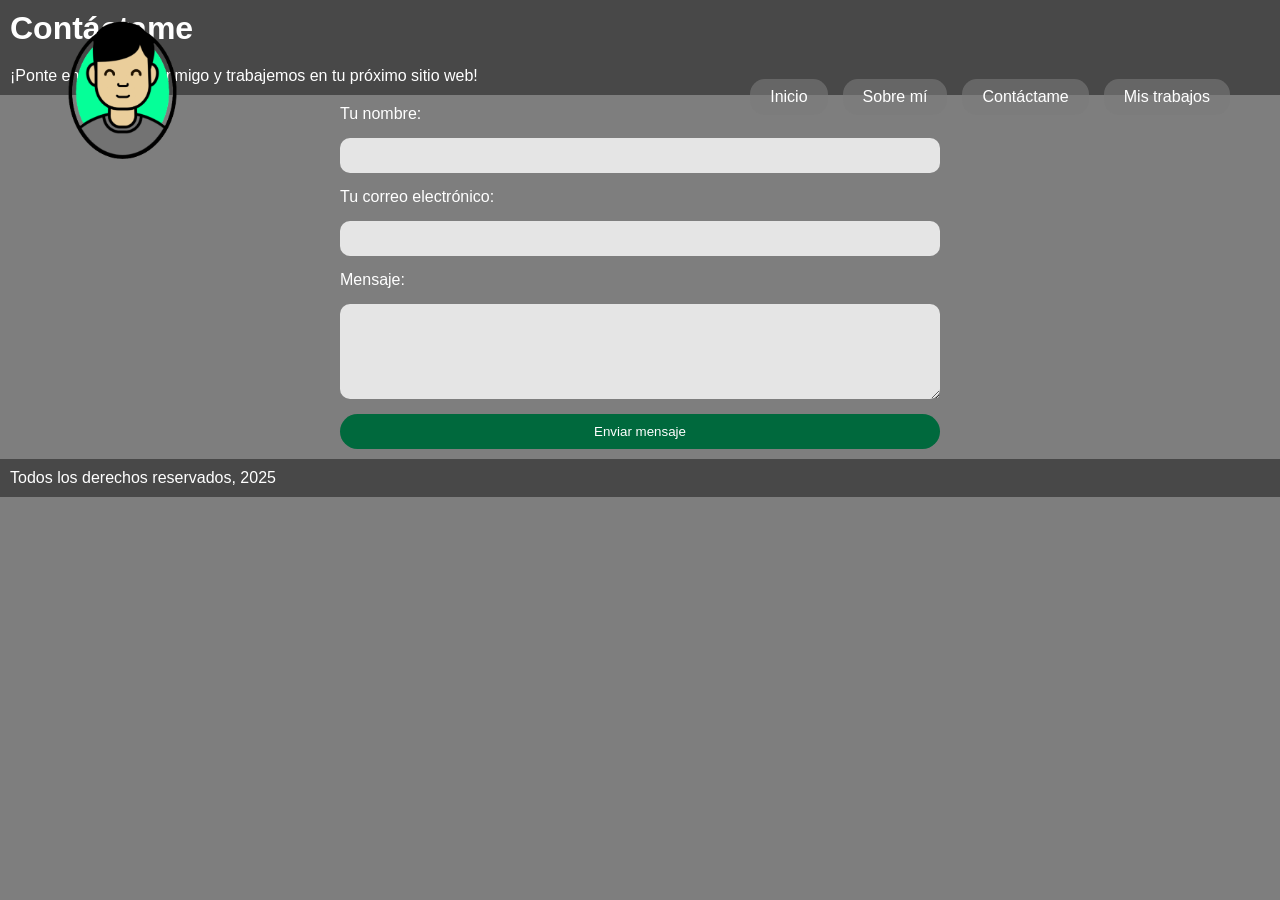
==== contacto.html @ cf9016a1 "Añadir nuevo contenido para la Landing Page" ====
<!DOCTYPE html>
<html lang="es">
<head>
    <meta charset="UTF-8">
    <title>Proyecto HTML y CSS</title>
    <link rel="stylesheet" href="style.css">
</head>
<body>
    <div class="cabeceraMain">
        <div class="logo">
            <img src="IMAGENES/logo_def.png" alt="Logo">
        </div>
        <div class="menu">
            <a href="index.html">Inicio</a>
            <a href="sobre-mi.html">Sobre mí</a>
            <a href="contacto.html">Contáctame</a>
            <a href="trabajos.html">Mis trabajos</a>
        </div>
    </div>

    <div class="contenido">
        <h1>Contáctame</h1>
        <p>¡Ponte en contacto conmigo y trabajemos en tu próximo sitio web!</p>
        <form class="formulario">
            <label for="nombre">Tu nombre:</label>
            <input type="text" id="nombre" name="nombre" required>

            <label for="email">Tu correo electrónico:</label>
            <input type="email" id="email" name="email" required>

            <label for="mensaje">Mensaje:</label>
            <textarea id="mensaje" name="mensaje" rows="5" required></textarea>

            <button type="submit">Enviar mensaje</button>
        </form>
    </div>

    <div class="footer">
        <p>Todos los derechos reservados, 2025</p>
    </div>
</body>
</html>
---- style.css ----
* {
    margin: 0;
    padding: 0;
    box-sizing: border-box;
    font-family: nunito system-ui, -apple-system, BlinkMacSystemFont, 'Segoe UI', Roboto, Oxygen, Ubuntu, Cantarell, 'Open Sans', 'Helvetica Neue', sans-serif;
    color: white;
}

html {
    scroll-behavior: smooth;
}

body {
    display: grid;
    grid-template-areas: 
    "cabeceraMain" 
    "mainUno" 
    "herramientasMain" 
    "galeriaMain"
    "testimoniosMain"
    "contactoMain" 
    "footerMain";
    width: 100%;
    background-color: #7e7e7e;
}

a {
    text-decoration: none;
}

h1 {
    background-color: rgba(54, 54, 54, 0.75);
    padding: 10px;
}

h2 {
    background-color: rgba(54, 54, 54, 0.75);
    padding: 10px;
}

p {
    background-color: rgba(54, 54, 54, 0.75);
    padding: 10px;
}

.cabeceraMain {
    grid-area: cabeceraMain;
    display: flex;
    align-items: center;
    justify-content: space-between;
    position: fixed;
    width: 100%;
    padding: 20px 50px;
    background-image: url(background.jpg);
    background-size: cover;
    z-index: 1000;
}

.logo img {
    width: 150px;
    margin-right: 20px;
}

.menu {
    display: flex;
    gap: 15px;
}

.menu a {
    background-color: #7c7c7c99;
    border-radius: 15px;
    padding: 10px 20px;
    font-size: 1rem;
    line-height: 1;
    display: flex;
    align-items: center;
    justify-content: center;
    text-align: center;
}

.menu a:hover {
    transform: scale(1.2);
}

.mainUno {
    grid-area: mainUno;
    display: grid;
    margin: 100px;
    margin-top: 270px;
    justify-content: center;
}

.mainBoton {
    background-color: rgb(0, 105, 61);
    margin: 20px;
    justify-self: center;
    border-radius: 20px;
}

.mainBoton a {
    display: flex;
    padding: 20px;
    justify-self: center;
    border-radius: 20px;
}

.mainBoton a:hover {
    background-color: rgb(11, 54, 36);
    transform: scale(1.1);
}

.herramientasMain {
    grid-area: herramientasMain;
    margin: 100px;
}

.presentacionHM {
    display: flex;
}

.presentacionHM a {
    color: rgb(52, 123, 255);
    text-decoration:underline
}

.galeriaMain {
    grid-area: galeriaMain;
}

.galeriaMain img {
    width: 250px;
    margin: 10px;
    border-radius: 10px;
}


.testimoniosMain {
    grid-area: testimoniosMain;
    margin: 100px;
}

.testimoniosMain h2 {
    margin-bottom: 20px;
}

.testimonio {
    background-color:rgb(45, 168, 111);
    margin: 10px 0;
    padding: 15px;
    border-left: 4px solid rgb(0, 0, 0);
}

.contactoMain {
    grid-area: contactoMain;
    margin: 100px;
}

.formulario {
    display: flex;
    flex-direction: column;
    gap: 15px;
    max-width: 600px;
    margin: 10px auto;
}

.formulario input,
.formulario textarea {
    padding: 10px;
    border: none;
    border-radius: 10px;
    background-color: #ffffffcc;
    color: black;
}

.formulario button {
    background-color: rgb(0, 105, 61);
    color: white;
    padding: 10px;
    border: none;
    border-radius: 20px;
    cursor: pointer;
}

.formulario button:hover {
    background-color: rgb(11, 54, 36);
    transform: scale(1.1);
}

.footerMain {
    grid-area: footerMain;
    display: flex;
    background-color: rgb(0, 105, 61);
    padding: 40px;
}

.footerMain text {
    color: black;
}
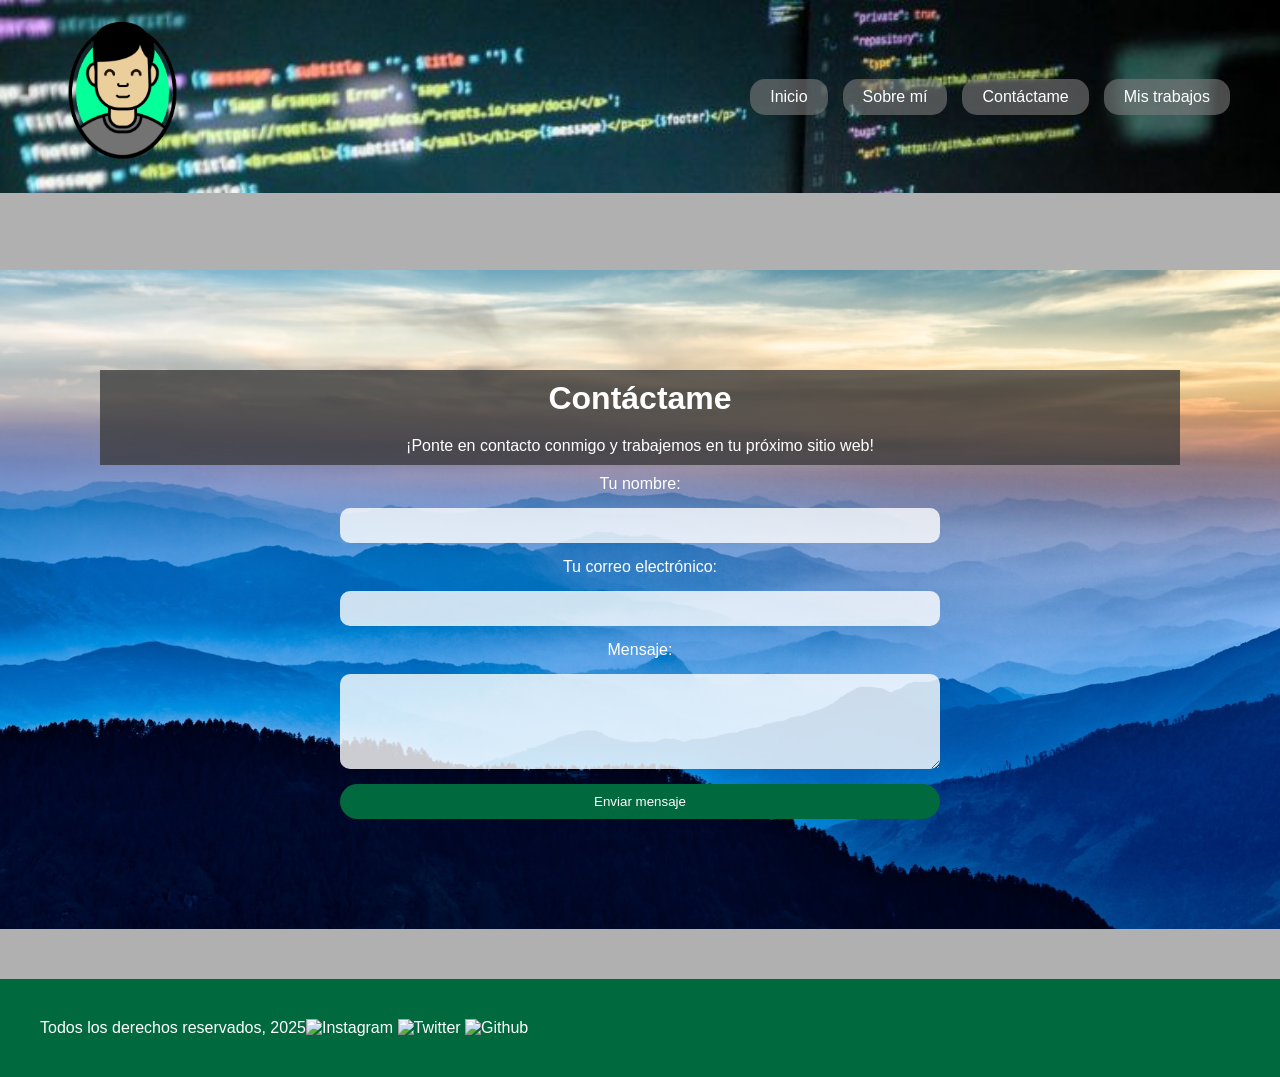
==== commit a04b2e81: "Update contacto.html" ====
--- a/contacto.html
+++ b/contacto.html
@@ -36,7 +36,18 @@
     </div>
 
     <div class="footer">
-        <p>Todos los derechos reservados, 2025</p>
+        Todos los derechos reservados, 2025
+        <div class="redes">
+            <a href="#">
+                <img src="IMAGENES/logo-ig.png" alt="Instagram">
+            </a>
+            <a href="#">
+                <img src="IMAGENES/logo-twitter.png" alt="Twitter">
+            </a>
+            <a href="#">
+                <img src="IMAGENES/logo-github.png" alt="Github">
+            </a>
+        </div>
     </div>
 </body>
-</html>+</html>
--- a/style.css
+++ b/style.css
@@ -21,7 +21,7 @@
     "contactoMain" 
     "footerMain";
     width: 100%;
-    background-color: #7e7e7e;
+    background-color: #7c7c7c99;
 }
 
 a {
@@ -42,6 +42,8 @@
     background-color: rgba(54, 54, 54, 0.75);
     padding: 10px;
 }
+
+/* CSS Cabecera*/
 
 .cabeceraMain {
     grid-area: cabeceraMain;
@@ -51,7 +53,7 @@
     position: fixed;
     width: 100%;
     padding: 20px 50px;
-    background-image: url(background.jpg);
+    background-image: url(IMAGENES/background-cabecera.jpg);
     background-size: cover;
     z-index: 1000;
 }
@@ -82,12 +84,28 @@
     transform: scale(1.2);
 }
 
+/* CSS Contenido de contacto, sobre-mi y trabajos*/
+
+.contenido {
+    margin-top: 270px;
+    margin-bottom: 50px;
+    padding: 100px;
+    text-align: center;
+    background-image: url(IMAGENES/background-main.jpg);
+    background-size: cover;
+}
+
+/* CSS Main (index.html) */
+
 .mainUno {
     grid-area: mainUno;
     display: grid;
-    margin: 100px;
+    margin-bottom: 150px;
     margin-top: 270px;
+    padding: 100px;
     justify-content: center;
+    background-image: url(IMAGENES/background-main.jpg);
+    background-size: cover;
 }
 
 .mainBoton {
@@ -109,9 +127,18 @@
     transform: scale(1.1);
 }
 
+/* CSS Presentación (index.html) */
+
 .herramientasMain {
     grid-area: herramientasMain;
-    margin: 100px;
+    margin-bottom: 150px;
+    padding: 100px;
+    background-image: url(IMAGENES/background-image.jpg);
+    background-size: cover;
+}
+
+.herramientasMain img {
+    width: 300px;
 }
 
 .presentacionHM {
@@ -123,24 +150,33 @@
     text-decoration:underline
 }
 
+/* CSS Galería (sólo en index.html) */
+
 .galeriaMain {
     grid-area: galeriaMain;
-}
-
-.galeriaMain img {
-    width: 250px;
-    margin: 10px;
-    border-radius: 10px;
-}
-
+    margin-bottom: 150px;
+    padding: 100px;
+    background-image: url(IMAGENES/background-galeria.jpg);
+    background-size: cover;
+}
+
+/* CSS Opiniones (index.html) */
 
 .testimoniosMain {
     grid-area: testimoniosMain;
-    margin: 100px;
+    margin-bottom: 50px;
+    padding: 100px;
+    background-image: url(IMAGENES/background-opiniones.jpg);
+    background-size: cover;
 }
 
 .testimoniosMain h2 {
     margin-bottom: 20px;
+}
+
+.testimoniosMain img {
+    width: 200px;
+    align-items: center;
 }
 
 .testimonio {
@@ -150,6 +186,38 @@
     border-left: 4px solid rgb(0, 0, 0);
 }
 
+/* CSS Galería (index.html y trabajos.html) */
+
+.imagenes {
+    display: grid;
+    grid-template-columns: repeat(auto-fit, minmax(250px, 1fr));
+    align-items: center;
+}
+
+.imagenes img {
+    width: 100%;
+    margin: 10px;
+    border-radius: 10px;
+}
+
+.card {
+    padding: 10px;
+    border: 1px gray solid;
+    display:flex;
+    align-items: center;
+    justify-content: space-between;
+    border-radius: 15px;
+    gap: 30px;
+}
+
+.text {
+    background-color: rgba(54, 54, 54, 0.75);
+    padding: 10px;
+}
+
+
+/* CSS Formulario (contacto.html) */
+
 .contactoMain {
     grid-area: contactoMain;
     margin: 100px;
@@ -186,13 +254,104 @@
     transform: scale(1.1);
 }
 
-.footerMain {
+/* CSS Footer */
+
+.footer {
     grid-area: footerMain;
     display: flex;
     background-color: rgb(0, 105, 61);
     padding: 40px;
 }
 
-.footerMain text {
+.footer text {
     color: black;
 }
+
+/* Media queries para adaptar el sitio web */
+@media (max-width: 768px) {
+    .cabeceraMain {
+        flex-direction: column;
+        align-items: center;
+        padding: 15px;
+        text-align: center;
+    }
+
+    .logo img {
+        margin-right: 0;
+        margin-bottom: 10px;
+        width: 120px;
+    }
+
+    .menu {
+        flex-direction: column;
+        gap: 10px;
+        padding-top: 10px;
+    }
+
+    .menu a {
+        width: 100%;
+        padding: 10px;
+        font-size: 1rem;
+    }
+
+    .mainUno {
+        margin: 30px 15px;
+    }
+
+    .presentacionHM {
+        flex-direction: column;
+        text-align: center;
+        gap: 20px;
+    }
+
+    .galeriaMain img,
+    .galeria img {
+        width: 100%;
+        max-width: 100%;
+    }
+
+    .formulario {
+        width: 100%;
+        padding: 0 20px;
+    }
+}
+
+@media (max-width: 1024px) {
+    .cabeceraMain {
+        flex-direction: row;
+        flex-wrap: wrap;
+        justify-content: space-between;
+        padding: 20px;
+    }
+
+    .logo img {
+        width: 130px;
+        margin-right: 20px;
+    }
+
+    .menu {
+        flex-wrap: wrap;
+        gap: 15px;
+    }
+
+    .menu a {
+        padding: 12px 18px;
+        font-size: 1rem;
+    }
+
+    .presentacionHM {
+        flex-direction: column;
+        align-items: center;
+        text-align: center;
+    }
+
+    .galeriaMain img,
+    .galeria img {
+        width: 48%;
+    }
+
+    .formulario {
+        width: 90%;
+        margin: 0 auto;
+    }
+}
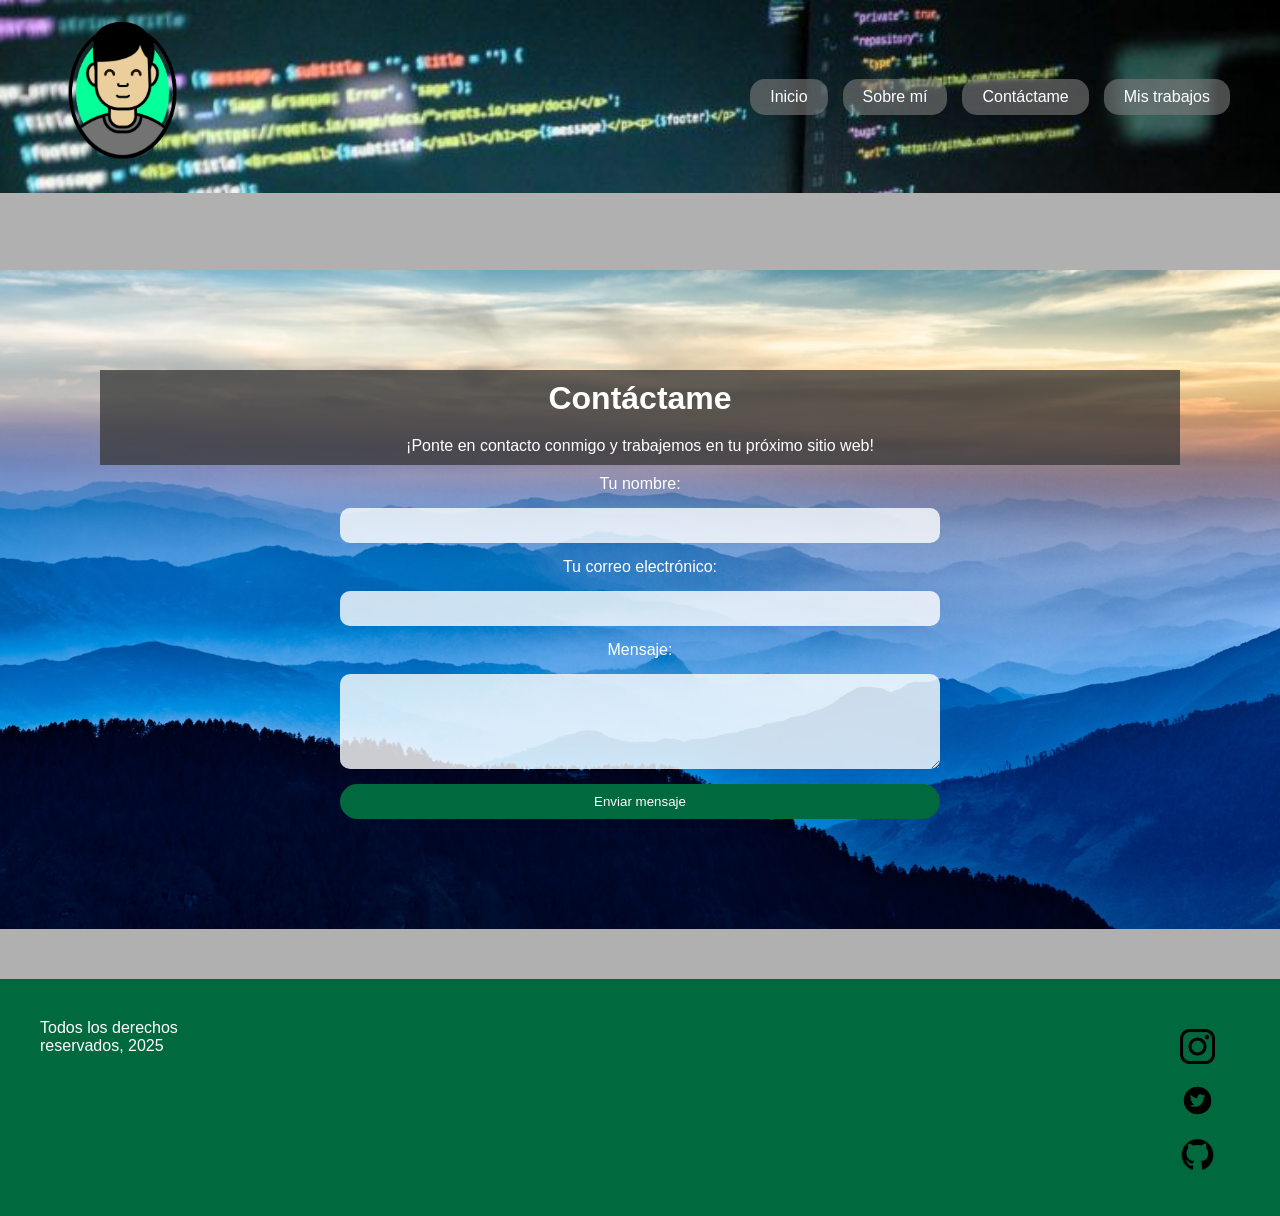
==== commit 5a2a03c1: "Update contacto.html" ====
--- a/contacto.html
+++ b/contacto.html
@@ -10,7 +10,10 @@
         <div class="logo">
             <img src="IMAGENES/logo_def.png" alt="Logo">
         </div>
-        <div class="menu">
+
+        <button id="btnMenu" class="menu-desp">☰</button>
+
+        <div class="menu" id="menu">
             <a href="index.html">Inicio</a>
             <a href="sobre-mi.html">Sobre mí</a>
             <a href="contacto.html">Contáctame</a>
@@ -31,10 +34,14 @@
             <label for="mensaje">Mensaje:</label>
             <textarea id="mensaje" name="mensaje" rows="5" required></textarea>
 
-            <button type="submit">Enviar mensaje</button>
+            <button type="submit" onclick="modalEnvioOpen()">Enviar mensaje</button>
         </form>
+        <dialog id="modal">
+            <h1>¡No puedes hacer eso!</h1>
+            <p>El formulario que has enviado no está completo. Por favor, rellénalo entero.</p>
+            <button onclick="modalEnvioClose()">Aceptar</button>
+        </dialog>
     </div>
-
     <div class="footer">
         Todos los derechos reservados, 2025
         <div class="redes">
@@ -49,5 +56,6 @@
             </a>
         </div>
     </div>
+    <script src="script.js"></script>
 </body>
 </html>
--- a/style.css
+++ b/style.css
@@ -267,6 +267,45 @@
     color: black;
 }
 
+.redes {
+    display: flex;
+    justify-content: center;
+    gap: 15px;
+    flex-wrap: wrap;
+    margin-left: 950px;
+    margin-top: 10px;
+}
+
+.redes img {
+    width: 35px;
+}
+
+.redes img:hover {
+    transform: scale(1.2);
+}
+
+/* CSS Cosas JavaScript */
+.menu-desp {
+    display: none;
+    font-size: 2rem;
+    background: none;
+    border: none;
+    color: white;
+    cursor: pointer;
+}
+
+#modal button {
+    background-color: rgb(0, 105, 61);
+    margin: 20px;
+    padding: 15px;
+    justify-self: center;
+    border-radius: 20px;
+}
+#modal button:hover{
+    background-color: rgb(11, 54, 36);
+    transform: scale(1.2);
+}
+
 /* Media queries para adaptar el sitio web */
 @media (max-width: 768px) {
     .cabeceraMain {
@@ -282,10 +321,20 @@
         width: 120px;
     }
 
+    .menu-desp {
+        display:block;
+    }
+
     .menu {
+        display:none;
         flex-direction: column;
         gap: 10px;
-        padding-top: 10px;
+        width: 100%;
+        padding: 10px;
+    }
+
+    .menu.mostrar {
+        display: flex;
     }
 
     .menu a {
@@ -304,8 +353,7 @@
         gap: 20px;
     }
 
-    .galeriaMain img,
-    .galeria img {
+    .imagenes img {
         width: 100%;
         max-width: 100%;
     }
@@ -313,6 +361,9 @@
     .formulario {
         width: 100%;
         padding: 0 20px;
+    }
+    .redes {
+        margin-left: 100px
     }
 }
 
@@ -345,8 +396,7 @@
         text-align: center;
     }
 
-    .galeriaMain img,
-    .galeria img {
+    .imagenes img {
         width: 48%;
     }
 
@@ -354,4 +404,7 @@
         width: 90%;
         margin: 0 auto;
     }
-}
+    .redes {
+        margin-left: 300px
+    }
+}
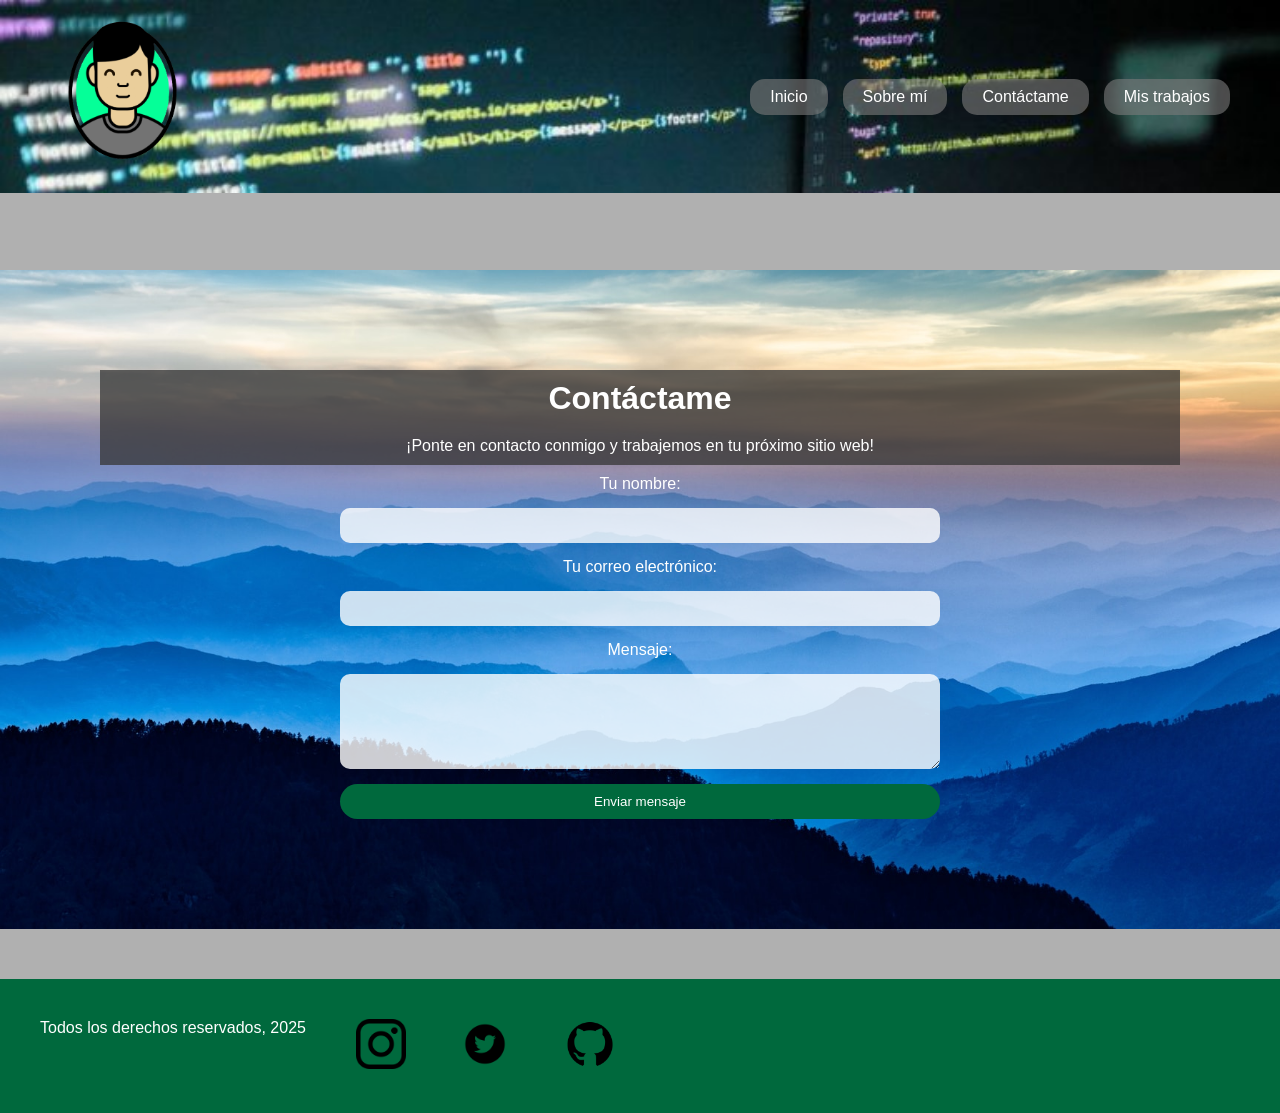
==== commit f86e249e: "Update contacto.html" ====
--- a/contacto.html
+++ b/contacto.html
@@ -37,8 +37,7 @@
             <button type="submit" onclick="modalEnvioOpen()">Enviar mensaje</button>
         </form>
         <dialog id="modal">
-            <h1>¡No puedes hacer eso!</h1>
-            <p>El formulario que has enviado no está completo. Por favor, rellénalo entero.</p>
+            <p id="modal-mensaje"></p>
             <button onclick="modalEnvioClose()">Aceptar</button>
         </dialog>
     </div>
--- a/style.css
+++ b/style.css
@@ -170,20 +170,28 @@
     background-size: cover;
 }
 
-.testimoniosMain h2 {
-    margin-bottom: 20px;
-}
-
-.testimoniosMain img {
-    width: 200px;
-    align-items: center;
-}
-
 .testimonio {
     background-color:rgb(45, 168, 111);
     margin: 10px 0;
     padding: 15px;
     border-left: 4px solid rgb(0, 0, 0);
+}
+
+.texto-testimonio {
+    font-size: 1.2rem;
+    color: white;
+    margin-bottom: 10px;
+}
+
+.autor-testimonio {
+    font-weight: bold;
+    color: white;
+    margin-bottom: 10px;
+}
+
+.estrellas-testimonio {
+    width: 120px;
+    margin-top: 10px;
 }
 
 /* CSS Galería (index.html y trabajos.html) */
@@ -215,6 +223,19 @@
     padding: 10px;
 }
 
+.imagenes button {
+    background-color: rgba(0, 0, 0, 0.6);
+    color: white;
+    border: none;
+    font-size: 2rem;
+    margin: 20px;
+    padding: 18px;
+    cursor: pointer;
+}
+
+.imagenes button:hover {
+    background-color: rgba(255, 255, 255, 0.2);
+}
 
 /* CSS Formulario (contacto.html) */
 
@@ -267,22 +288,10 @@
     color: black;
 }
 
-.redes {
-    display: flex;
-    justify-content: center;
-    gap: 15px;
-    flex-wrap: wrap;
-    margin-left: 950px;
-    margin-top: 10px;
-}
-
-.redes img {
-    width: 35px;
-}
-
-.redes img:hover {
-    transform: scale(1.2);
-}
+.footer img {
+    margin-left: 50px;
+    width: 50px;
+} 
 
 /* CSS Cosas JavaScript */
 .menu-desp {
@@ -305,6 +314,8 @@
     background-color: rgb(11, 54, 36);
     transform: scale(1.2);
 }
+
+
 
 /* Media queries para adaptar el sitio web */
 @media (max-width: 768px) {
@@ -343,10 +354,6 @@
         font-size: 1rem;
     }
 
-    .mainUno {
-        margin: 30px 15px;
-    }
-
     .presentacionHM {
         flex-direction: column;
         text-align: center;
@@ -396,6 +403,11 @@
         text-align: center;
     }
 
+    .imagenes {
+        flex-direction: column;
+        align-items: center;
+    }
+    
     .imagenes img {
         width: 48%;
     }
